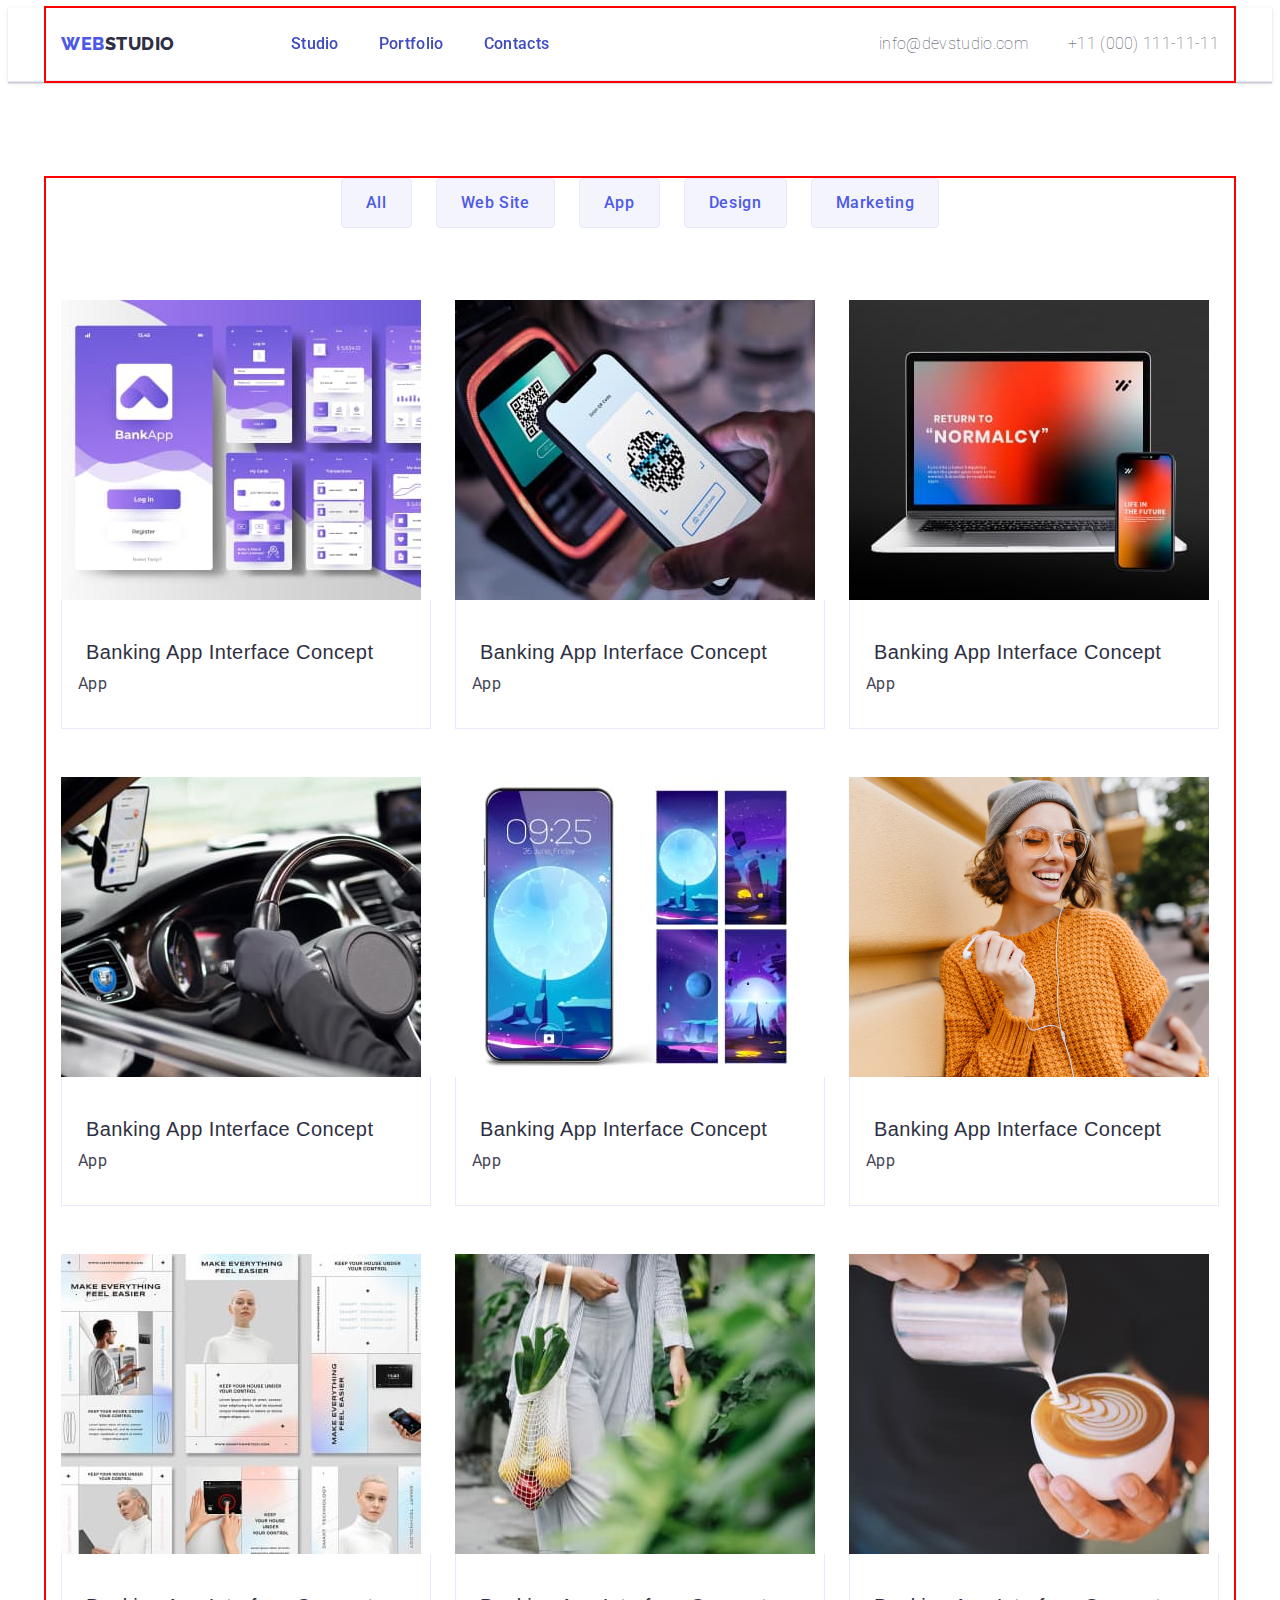
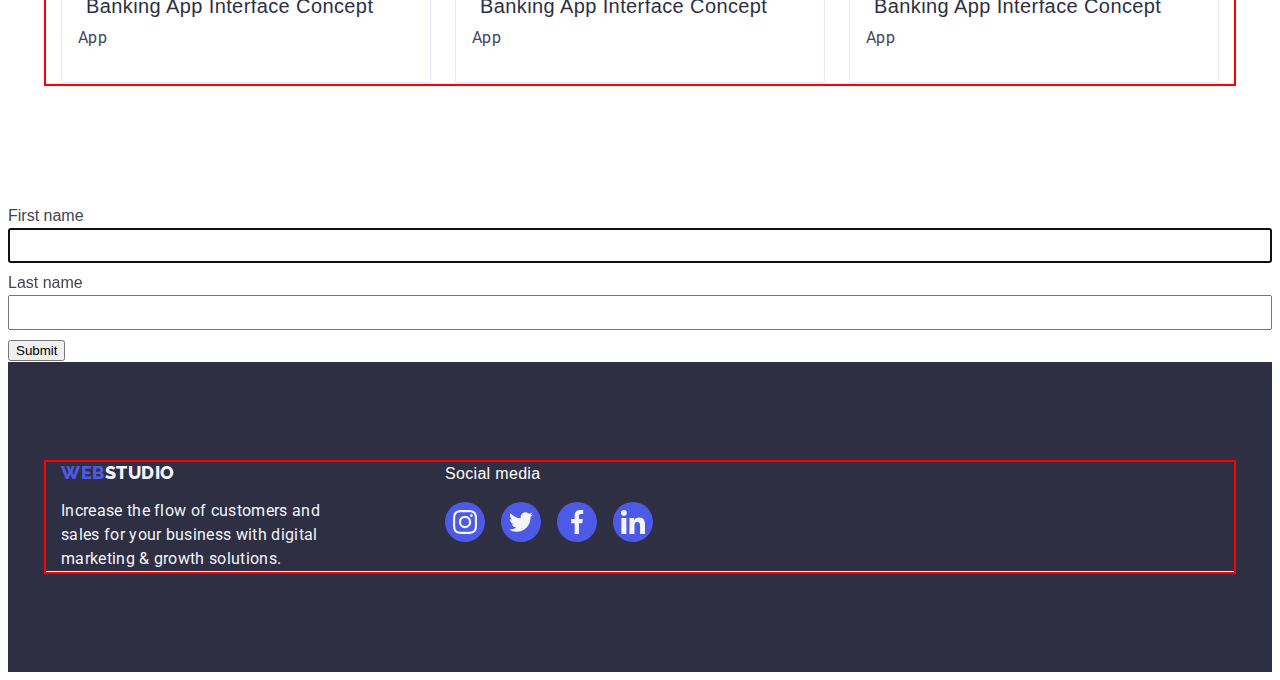
==== portfolio.html @ 5b32e732 "5.1" ====
<!DOCTYPE html>
<html lang="en">
  <head>
    <meta charset="UTF-8" />
    <meta http-equiv="X-UA-Compatible" content="IE=edge" />
    <meta name="viewport" content="width=device-width, initial-scale=1.0" />
    <title>Portfolio</title>
    <link
      rel="stylesheet"
      href="https://cdnjs.cloudflare.com/ajax/libs/modern-normalize/2.0.0/modern-normalize.min.css"
      integrity="sha512-4xo8blKMVCiXpTaLzQSLSw3KFOVPWhm/TRtuPVc4WG6kUgjH6J03IBuG7JZPkcWMxJ5huwaBpOpnwYElP/m6wg=="
      crossorigin="anonymous"
      referrerpolicy="no-referrer"
    />
    <link rel="stylesheet" href="./css/style.css" />
    <link rel="preconnect" href="https://fonts.googleapis.com" />
    <link rel="preconnect" href="https://fonts.gstatic.com" crossorigin />
    <link rel="preconnect" href="https://fonts.googleapis.com" />
    <link rel="preconnect" href="https://fonts.gstatic.com" crossorigin />
    <link
      href="https://fonts.googleapis.com/css2?family=Raleway:wght@100;800&family=Roboto:wght@100;400;500;700;900&display=swap"
      rel="stylesheet"
    />
  </head>
  <body>
    <header class="header link">
      <div class="container header-container">
        <nav class="header-nav list">
          <a class="header-logo link" href="./index.html"
            >Web<span class="header-black">Studio</span></a
          >

          <ul class="header-menu list">
            <li class="header-menu-item">
              <a class="header-menu-link link" href="./index.html">Studio</a>
            </li>
            <li class="header-menu-item">
              <a class="header-menu-link link" href="./portfolio.html"
                >Portfolio</a
              >
            </li>
            <li class="header-menu-item">
              <a class="header-menu-link link" href="">Contacts</a>
            </li>
          </ul>
        </nav>
        <address class="header-address">
          <ul class="header-ad list">
            <li class="header-ad-item">
              <a class="header-ad-link link" href="mailto:info@devstudio.com"
                >info@devstudio.com</a
              >
            </li>
            <li class="header-ad-item">
              <a class="header-ad-link link" href="tel:+110001111111"
                >+11 (000) 111-11-11</a
              >
            </li>
          </ul>
        </address>
      </div>
    </header>

    <main>
      <section class="portfolio-section">
        <div class="container">
          <h1 class="visually-hidden">its cool</h1>
          <ul class="list link port-btn">
            <li>
              <button class="f-btn" type="button">All</button>
            </li>
            <li>
              <button class="f-btn" type="button">Web Site</button>
            </li>
            <li>
              <button class="f-btn" type="button">App</button>
            </li>
            <li>
              <button class="f-btn" type="button">Design</button>
            </li>
            <li>
              <button class="f-btn" type="button">Marketing</button>
            </li>
          </ul>

          <ul class="list link section-images">
            <li class="li-image">
              <a class="link a-lift" href="">
                <div class="lift-images">
                  <img
                    class="lift-img"
                    src="./images/bankapp.jpg"
                    alt="bank app"
                    width="360"
                    height="300"
                  />
                  <p class="p-lift">
                    14 Stylish and User-Friendly App Design Concepts · Task
                    Manager App · Calorie Tracker App · Exotic Fruit Ecommerce
                    App · Cloud Storage App
                  </p>
                </div>
                <div class="container-image">
                  <h2 class="main-name">Banking App Interface Concept</h2>
                  <p class="main">App</p>
                </div>
              </a>
            </li>
            <li class="li-image">
              <a class="link a-lift" href="">
                <div class="lift-images">
                  <img
                    class="lift-img"
                    src="./images/cashless.jpg"
                    alt="bank app"
                    width="360"
                    height="300"
                  />
                  <p class="p-lift">
                    14 Stylish and User-Friendly App Design Concepts · Task
                    Manager App · Calorie Tracker App · Exotic Fruit Ecommerce
                    App · Cloud Storage App
                  </p>
                </div>
                <div class="container-image">
                  <h2 class="main-name">Banking App Interface Concept</h2>
                  <p class="main">App</p>
                </div>
              </a>
            </li>
            <li class="li-image">
              <a class="link a-lift" href="">
                <div class="lift-images">
                  <img
                    class="lift-img"
                    src="./images/meditation.jpg"
                    alt="bank app"
                    width="360"
                    height="300"
                  />
                  <p class="p-lift">
                    14 Stylish and User-Friendly App Design Concepts · Task
                    Manager App · Calorie Tracker App · Exotic Fruit Ecommerce
                    App · Cloud Storage App
                  </p>
                </div>
                <div class="container-image">
                  <h2 class="main-name">Banking App Interface Concept</h2>
                  <p class="main">App</p>
                </div>
              </a>
            </li>
            <li class="li-image">
              <a class="link a-lift" href="">
                <div class="lift-images">
                  <img
                    class="lift-img"
                    src="./images/taxi.jpg"
                    alt="bank app"
                    width="360"
                    height="300"
                  />
                  <p class="p-lift">
                    14 Stylish and User-Friendly App Design Concepts · Task
                    Manager App · Calorie Tracker App · Exotic Fruit Ecommerce
                    App · Cloud Storage App
                  </p>
                </div>
                <div class="container-image">
                  <h2 class="main-name">Banking App Interface Concept</h2>
                  <p class="main">App</p>
                </div>
              </a>
            </li>
            <li class="li-image">
              <a class="link a-lift" href="">
                <div class="lift-images">
                  <img
                    class="lift-img"
                    src="./images/screen.jpg"
                    alt="bank app"
                    width="360"
                    height="300"
                  />
                  <p class="p-lift">
                    14 Stylish and User-Friendly App Design Concepts · Task
                    Manager App · Calorie Tracker App · Exotic Fruit Ecommerce
                    App · Cloud Storage App
                  </p>
                </div>
                <div class="container-image">
                  <h2 class="main-name">Banking App Interface Concept</h2>
                  <p class="main">App</p>
                </div>
              </a>
            </li>
            <li class="li-image">
              <a class="link a-lift" href="">
                <div class="lift-images">
                  <img
                    class="lift-img"
                    src="./images/online.jpg"
                    alt="bank app"
                    width="360"
                    height="300"
                  />
                  <p class="p-lift">
                    14 Stylish and User-Friendly App Design Concepts · Task
                    Manager App · Calorie Tracker App · Exotic Fruit Ecommerce
                    App · Cloud Storage App
                  </p>
                </div>
                <div class="container-image">
                  <h2 class="main-name">Banking App Interface Concept</h2>
                  <p class="main">App</p>
                </div>
              </a>
            </li>
            <li class="li-image">
              <a class="link a-lift" href="">
                <div class="lift-images">
                  <img
                    class="lift-img"
                    src="./images/instagram.jpg"
                    alt="bank app"
                    width="360"
                    height="300"
                  />
                  <p class="p-lift">
                    14 Stylish and User-Friendly App Design Concepts · Task
                    Manager App · Calorie Tracker App · Exotic Fruit Ecommerce
                    App · Cloud Storage App
                  </p>
                </div>
                <div class="container-image">
                  <h2 class="main-name">Banking App Interface Concept</h2>
                  <p class="main">App</p>
                </div>
              </a>
            </li>
            <li class="li-image">
              <a class="link a-lift" href="">
                <div class="lift-images">
                  <img
                    class="lift-img"
                    src="./images/organic.jpg"
                    alt="bank app"
                    width="360"
                    height="300"
                  />
                  <p class="p-lift">
                    14 Stylish and User-Friendly App Design Concepts · Task
                    Manager App · Calorie Tracker App · Exotic Fruit Ecommerce
                    App · Cloud Storage App
                  </p>
                </div>
                <div class="container-image">
                  <h2 class="main-name">Banking App Interface Concept</h2>
                  <p class="main">App</p>
                </div>
              </a>
            </li>
            <li class="li-image">
              <a class="link a-lift" href="">
                <div class="lift-images">
                  <img
                    class="lift-img"
                    src="./images/fresh.jpg"
                    alt="bank app"
                    width="360"
                    height="300"
                  />
                  <p class="p-lift">
                    14 Stylish and User-Friendly App Design Concepts · Task
                    Manager App · Calorie Tracker App · Exotic Fruit Ecommerce
                    App · Cloud Storage App
                  </p>
                </div>
                <div class="container-image">
                  <h2 class="main-name">Banking App Interface Concept</h2>
                  <p class="main">App</p>
                </div>
              </a>
            </li>
          </ul>
        </div>
      </section>
      <section>
        <form>
  <label>
    First name
    <input type="text" name="firstName" autofocus />
  </label>
  <label>
    Last name
    <input type="text" name="lastName" />
  </label>
  <button type="submit">Submit</button>
</form>
      </section>
    </main>

    <footer class="footer">
      <div class="container div-all-footer">
        <div class="div-footer">
          <a class="footer-logo link" href="./index.html"
            >Web<span class="footer-white">Studio</span></a
          >
          <p class="footer-p">
            Increase the flow of customers and sales for your business with
            digital marketing & growth solutions.
          </p>
        </div>
        <div class="soc-div-footer">
          <p class="p-soc-footer">Social media</p>
          <ul class="ul-icon link list">
            <li class="li-icon-footer">
              <a
                class="a-icon-footer"
                href="https://www.instagram.com"
                target="_blank"
                ><svg class="svg-icon" width="24" height="24">
                  <use href="./images/icon.svg#instagram"></use>
                </svg>
              </a>
            </li>
            <li class="li-icon-footer">
              <a
                class="a-icon-footer"
                href="https://www.twitter.com"
                target="_blank"
                ><svg class="svg-icon" width="24" height="24">
                  <use href="./images/icon.svg#twitter"></use>
                </svg>
              </a>
            </li>
            <li class="li-icon-footer">
              <a
                class="a-icon-footer"
                href="https://www.facebook.com"
                target="_blank"
                ><svg class="svg-icon" width="24" height="24">
                  <use href="./images/icon.svg#facebook"></use>
                </svg>
              </a>
            </li>
            <li class="li-icon-footer">
              <a
                class="a-icon-footer"
                href="https://www.linkedin.com"
                target="_blank"
                ><svg class="svg-icon" width="24" height="24">
                  <use href="./images/icon.svg#linkedin"></use>
                </svg>
              </a>
            </li>
          </ul>
        </div>
      </div> 
    </footer>
  </body>
</html>
---- css/style.css ----
:root {
    --main--color:#2e2f42;
    --text--color:#434455;
    --white--color:#f4f4fd;
    --back--color:#404BBF;
    --light--color:#ffffff;
    --blue--color:#4D5AE5;
    --btn--color:#e7e9fc;
    --icon--color:#31d0aa;
    --modal--color:#FCFCFC;
    --custom--color:#8e8f99;
}

img {
    display: block;
}


img {
    overflow-clip-margin: content-box;
    overflow: clip;
}

body {
    font-family: 'Roboto',
    sans-serif;
    color: var(--text--color);
    background-color: var(--light--color);
}

p, h1, h2, h3, h4, h5, h6 {
margin-top: 0;
margin-bottom: 0;
}

a {
    text-decoration: none;
}



/* =====components====== */
.link {
    text-decoration: none;
}


.list {
    list-style: none;
    margin-top: 0;
    margin-bottom: 0;
    padding-left: 0;
}


.container {
    max-width: 1158px;
    padding-left: 156px;
    padding-right: 156px;
    outline: 2px solid red;
    margin: 0 auto;
    border-bottom: 1px solid #e7e9fc;
    padding: 0 15px 0 15px;
}


.header-container {
    display: flex;
    align-items: center;
    justify-content: space-between;
}

/* =========HEADER======= */

.header {
    border-bottom: 1px solid #e7e9fc;
    line-height: 1.17; 
    color: var(--main--color);
    box-shadow: 0px 2px 1px rgba(46, 47, 66, 0.08), 
    0px 1px 1px rgba(46, 47, 66, 0.16), 
    0px 1px 6px rgba(46, 47, 66, 0.08);
}
.header-logo {
    margin-right: 76px;
    display: flex;
    align-items: center;
    line-height: 1.17;
    font-family: "Raleway", sans-serif;
    font-weight: 800;
    font-size: 18px;
    line-height: 1.17;
    letter-spacing: 0.03em;
    color: var(--blue--color);
    text-transform: uppercase;
}


.header-nav {
    display: flex;
    align-items: center;
    gap: 40px;
}


.header-menu {
  display: flex;
  gap: 40px;
  
  color: var(--back--color);
}


.header-black {
    color: var(--main--color);
}

.header-address {
    font-style: normal;
    color: var(--text--color);
    
}

.header-menu-item {
    font-family: "Roboto";
    font-weight: 500;
    font-size: 16px;
    line-height: 1.5em; 
    letter-spacing: 0.02em;
    position: relative;
    color: var(--back--color);
    transition: color 250ms cubic-bezier(0.4, 0, 0.2, 1);
}

.header-ad-link {
    display: flex;
    font-family: "Roboto";
    font-weight: 100;
    font-size: 16px;
    line-height: 1.5em;
    letter-spacing: 0.02em;
    color: var(--text--color);
    padding: 24px 0;
    display: block;
    transition: color 250ms cubic-bezier(0.4, 0, 0.2, 1);
}

.header-menu-link:hover {
    color: var(--back--color);
}
.header-menu-link:focus {
    color: var(--back--color);
}
.header-menu-link {
    padding-top: 24px;
    padding-bottom: 24px;
    display: block;
    transition: color 250ms cubic-bezier(0.4, 0, 0.2, 1);
    position: relative;
    color: var(--back--color);
}


.header-ad-link:hover, .header-ad-link:focus {
    color: var(--back--color);
}

.header-ad {
display: flex;
gap: 40px;
}



/* ==========HERO========== */

.hero-btn:hover {
    background-color: var(--back--color);
}

.hero-btn:focus {
    background-color: var(--back--color);
}

.hero-btn {
    cursor: pointer;
    font-family: "Roboto", sans-serif;
    font-weight: 500;
    font-size: 16px;
    line-height: 1.5;
    letter-spacing: 0.04em;
    color: var(--light--color);
    background-color: var(--blue--color);
    display: block;
    align-items: center;
    min-width: 169px;
    height: 56px;
    border: none;
    border-radius: 4px;
    margin-left: auto;
    margin-right: auto;
    display: block;
    min-width: 169px;
    height: 56px;
    border: none;
    border-radius: 4px;
    margin-top: 48px;
    transition: background-color 250ms cubic-bezier(0.4, 0, 0.2, 1);
}


.hero {
    margin: auto;
    max-width: 1440px;
    background-image: linear-gradient(rgba(46, 47, 66, 0.7), rgba(46, 47, 66, 0.7)), 
    url(../images/herobg.jpg);
    background-size: cover;
    background-repeat: no-repeat;
    background-position: center;
    
    display: flex;
    font-family: "Roboto";
    font-weight: 500;
    font-size: 20px;
    line-height: 1.20em;
    letter-spacing: 0.02em;
    color: var(--text--color);
    background-color: var(--main--color);
    padding: 188px 0 188px; 
}



.hero-name {
    display: flex;
    text-align: center;
    line-height: 1.07;
    font-size: 56px;
    letter-spacing: 0.02em;
    color: var(--light--color);
    max-width: 496px;
}

/* ==========Button=============== */
.f-btn {
    padding: 12px 24px 12px;
    border-radius: 4px;
    cursor: pointer;
    font-family: "Roboto", sans-serif;
    font-weight: 500;
    font-size: 16px;
    line-height: 1.5;
    text-align: center;
    letter-spacing: 0.04em;
    color: var(--blue--color);
    background-color: var(--white--color);
    border: 1px solid var(--btn--color);
}

.f-btn:hover, .f-btn:focus {
    color: var(--light--color);
    background-color: var(--back--color);
    border: 1px solid transparent;
}

.btn {
    background-color:var(--white--color);
    color: var(--back--color);
}


/* =================MAIN============= */
.main-name {
    margin: 8px;
    font-weight: 500;
    font-size: 20px;
    line-height: 1.2; 
    letter-spacing: 0.02em;
    color: var(--main--color)
}

.main {
    color: var(--text--color);
    font-family: "Roboto";
    font-weight: 400;
    font-size: 16px;
    line-height: 1.5;
    letter-spacing: 0.02em;
}


/* ==========Section Text================= */

.section-text-container {
    width: calc((100% - 3 * 24px) / 4);
}


.text-section {
    display: flex;
    gap: 24px;
}

.section-text-container:last-child {
    margin-left: 0;
}


.section-p {
    text-align: justify; 
    font-family: "Roboto";
    line-height: 1.5;
    font-size: 16px;
    line-height: 1.5;
    letter-spacing: 0.02em;
    color: var(--text--color);
  
}

.section-p-our {
    text-align: center; 
    font-family: "Roboto";
    line-height: 1.5;
    font-size: 16px;
    line-height: 1.5;
    letter-spacing: 0.02em;
    color: var(--text--color);
}


.section-h {
    text-align: center; 
    margin-bottom: 8px;
    font-weight: 500;
    font-size: 20px;
    line-height: 1.2;
    letter-spacing: 0.02em;
    color: var(--main--color);
   
}



.section-style {
    padding: 120px 0 120px;
}

.div-uhicon {
    display: flex;
    align-items: center;
    justify-content: center;
    height: 112px;
    background-color: var(--white--color);
    border-radius: 4px;
    margin-bottom: 8px;
    width: 264px;
    height: 112px;
}


/* ===========MODAL=========== */
.visually-hidden {
    position: absolute;
    width: 1px;
    height: 1px;
    margin: -1px;
    border: 0;
    padding: 0;
    
    white-space: nowrap;
    clip-path: inset(100%);
    clip: rect(0 0 0 0);
    overflow: hidden;
  }



.modal-div {
    position: fixed;
    top: 0;
    left: 0;
    width: 100%;
    height: 100%;
    background-color: rgba(46, 47, 66, 0.4);
    transition: opacity 250ms cubic-bezier(0.4, 0, 0.2, 1), visibility 250ms cubic-bezier(0.4, 0, 0.2, 1);
    
}

.is-hidden {
    opacity: 0;
    visibility: hidden;
    pointer-events: none;
}

.modal {
    position: absolute;
    top: 50%;
    left: 50%;
    transform: translate(-50%, -50%) scale(1);
    width: 408px;
    min-height: 584px;
    background-color: var(--modal--color);
    box-shadow: 0px 1px 1px rgba(0, 0, 0, 0.14), 0px 1px 3px rgba(0, 0, 0, 0.12), 0px 2px 1px rgba(0, 0, 0, 0.2);
    border-radius: 4px;
    transition: transform 250ms cubic-bezier(0.4, 0, 0.2, 1);
}

.modal-btn {
    position: absolute;
    top: 24px;right: 24px;
    width: 24px;
    height: 24px;
    border-radius: 50%;
    display: flex;
    align-items: center;
    justify-content: center;
    border-color: var(--btn--color);
    border: 1px solid rgba(0, 0, 0, 0.1);
    padding: 0;
    cursor: pointer;
    transition: background-color 250ms cubic-bezier(0.4, 0, 0.2, 1), border 250ms cubic-bezier(0.4, 0, 0.2, 1);
    background-color: var(--btn--color);
}


.modal-btn:hover, .modal-btn:focus {
    background-color: var(--back--color);
    border: none;
}

.svg-modal {
    transition: fill 250ms cubic-bezier(0.4, 0, 0.2, 1);

}


.modal-btn:hover > .svg-modal,
.modal-btn:focus > .svg-modal {
fill: var(--light--color);
}


.p-title {
    /* display: flex; */
    max-width: 360px;
    flex-direction: column;
    flex-shrink: 0;
    color: var(--main--color);
    text-align: center;
    font-size: 16px;
    font-family: Roboto;
    font-style: normal;
    font-weight: 500;
    line-height: 24px;
    letter-spacing: 0.32px; 
    margin: 72px 24px 16px;
}


.modal-field {
    margin: 8px 24px 4px; 
}

.modal-input {
    width: 100%;
    height: 40px;
    border-radius: 4px;
    border: 1px solid var(--blue--color);
    background-color: transparent;
    
    padding-left: 38px;
}

.modal-imput::placeholder {

    width: 41px;
    flex-direction: column;
    flex-shrink: 0; 
    font-size: 12px;
    font-family: Roboto;
    font-style: normal;
    font-weight: 400;
    line-height: 1.16; 
    letter-spacing: 0.48px;
    color: var(--custom--color);
}



.input-wrap {
    position: relative;
}



.modal-pe {
    fill: var(--main--color);
    position: absolute;
    left: 16px;
    top: 50%;
    transform: translateY(-50%);
}

.svg-person {
    fill: var(--blue--color);
}

.text-modal {
    font-size: 12px;
    font-family: Roboto;
    font-style: normal;
    font-weight: 400;
    line-height: 14px;
    letter-spacing: 0.48px; 
    color: var(--main--color, rgba(46, 47, 66, 0.40)) ;
    width: 100%;
    height: 120px;
    border-radius: 4px;
    border: 1px solid var(--blue--color);
    background-color: transparent;
    padding: 8px 16px;
    resize: none;
}

.check-text {
    display: inline-block;
    color: var(--custom--color);
    font-size: 12px;
    font-family: Roboto;
    font-style: normal;
    font-weight: 400;
    line-height: 1.16;
    letter-spacing: 0.48px;
    align-items: center;
}

.check-text span {
    width: 16px;
    height: 16px;
    background: var(--white--color);
    border-radius: 2px;
    border: 1px solid var(--main--color), rgba(46, 47, 66, 0.40);
    margin-right: 12px;
    display: flex;
    align-items: center;
    justify-content: center;
}

.a-policy {
    color: var(--blue--color);
}


.input-checkbox:checked + .check-text span {
    background-color: var(--back--color);
    fill: var(--white--color);
    border: none;
}

.visually-hidden {
    position: absolute;
    width: 1px;
    height: 1px;
    margin: -1px;
    border: 0;
    padding: 0;
    
    white-space: nowrap;
    clip-path: inset(100%);
    clip: rect(0 0 0 0);
    overflow: hidden;
  }


  /* .check-icon {
    background-color: var(--back--color);
    fill: var(--white--color);
  } */
/* ===========SECTION WHAT========= */





.what-are {
    padding-bottom: 120px; 
}

.section-text-container {
    width: 264px;
    height: 224px;
    top: 792px;
    left: 156px;
    gap: 8px;
}


.section-what {
    margin-bottom: 72px;
    font-size: 36px;
    line-height: 1.11;
    text-align: center;
    letter-spacing: 0.02em;
    text-transform: capitalize;
    color: var(--main--color);

    justify-content: center;
    }

.image-what {
    display: flex;
    padding-bottom: 120px;
    margin-right: 0;
    gap: 24px;
    flex-basis: calc((100% - 48px) / 3);
}



/* ==========SECTION OUR======== */
.div-our {
    padding: 32px 0 32px;
}


.section-our-back {
    text-align: justify;
    padding: 120px 0 120px;
    background-color: var(--white--color);
}

.section-our {
    margin-bottom: 72px;
    font-size: 36px;
    line-height: 1.11;
    text-align: center;
    letter-spacing: 0.02em;
    text-transform: capitalize;
    color: var(--main--color);
}

.section-our-cont {
    margin-bottom: 32px;
}

.container-our {
    display: flex;
    box-shadow: 0px 1px 6px rgba(46, 47, 66, 0.08), 0px 1px 1px rgba(46, 47, 66, 0.16), 0px 2px 1px rgba(46, 47, 66, 0.08);;
    padding: 32px 0 32px;
    justify-content: center;
    gap: 24px;
}
.section-our-li {
    border-radius: 0px 0px 4px 4px; 
    padding-bottom: 120px;
    justify-content: center;
    gap: 24px;
    width: calc((100%-2*24px)/4);
    background-color: var(--light--color);
    font-weight: 500 ;
    font-size: 20px;
    line-height: 1.2;
    letter-spacing: 0.02em;
    color: var(--main--color);
    box-shadow: 0px 1px 6px rgba(46, 47, 66, 0.08), 0px 1px 1px rgba(46, 47, 66, 0.16), 0px 2px 1px rgba(46, 47, 66, 0.08);
   

}

.section-our-li:hover, .section-our-li:focus {
    background-color: var(--back--color);
}

.name-our {
    padding: 32px 0 32px;
}




/* ==========SECTION IMAGES======== */
.section-images {
    display: flex;
    flex-wrap: wrap; 
    column-gap: 24px;
    row-gap: 48px;
    font-weight: 500;
    font-size: 20px;
    line-height: 1.2;
    letter-spacing: 0.02em;
    color: var(--main--color)
}

.li-image {
    width: calc((100% - 48px) / 3);
    overflow: hidden;
}


.li-image:hover, .li-image:focus {
    background: var(--white, #FFF);
    box-shadow: 0px 2px 1px 0px rgba(46, 47, 66, 0.08), 0px 1px 1px 0px rgba(46, 47, 66, 0.16), 0px 1px 6px 0px rgba(46, 47, 66, 0.08);
    transition: 250ms cubic-bezier(0.4, 0, 0.2, 1);
}

.container-image {
    padding: 32px 16px;
    border: 1px solid var(--btn--color); 
    border-top: none;
}

.lift-images {
    display: flex;
    top: 0;
    bottom: 0;
    position: relative;
    overflow: hidden;
    transition: 250ms cubic-bezier(0.4, 0, 0.2, 1), border 250ms cubic-bezier(0.4, 0, 0.2, 1);
}

.a-lift:hover .p-lift {
    transform: translate(0);
}

.a-lift:focus .p-lift {
    transform: translate(0);
}

.p-lift {
    margin: 0;
    display: flex;
    position: absolute;
    height: 100%;
    flex-direction: column;
    flex-shrink: 0;
    color: var(--white--color);
    font-size: 16px;
    font-family: Roboto;
    line-height: 1.5;
    letter-spacing: 0.32px;
    width: 360px;
    height: 300px;
    padding: 40px 32px 164px;
    margin-bottom: 32px;
    background-color: var(--blue--color);
    transform: translateY(100%);
    transition: 250ms cubic-bezier(0.4, 0, 0.2, 1), border 250ms cubic-bezier(0.4, 0, 0.2, 1);
}

/* =========PORTFOLIO SECTION======= */
.portfolio-section {
    padding-top: 96px; padding-bottom: 120px;
}


.port-btn {
    display: flex;
    justify-content: center;
    gap: 24px;
    margin-bottom: 72px;

}



/* ============SECTION CUSTOMERS======== */
.section-customers {
    padding-top: 120px;
    padding-bottom: 120px;
}


.ul-customers {
    display: flex;
    gap: 24px;
    margin-bottom: 72px;
}



.li-customers {
    width: calc((100% - 120px) / 6);
    height: 88px;
}

.h-customers {
    text-align: center;
    font-size: 36px;
    line-height: 1.11;
    color: var(--main--color);
    margin-bottom: 72px;
}


.a-customers {
    width: 100%;
    height: 100%;
    border: 1px solid #8e8f99;
    border-radius: 4px;
    display: flex;
    align-items: center;
    justify-content: center;
    color: var(--custom--color);
}


.a-customers:hover, .a-customers:focus {
    color: var(--back--color);
    border-color: var(--back--color);
    transition: border-color 250ms cubic-bezier(0.4, 0, 0.2, 1), color 250ms cubic-bezier(0.4, 0, 0.2, 1);
}

.svg-customers {
    fill: currentColor;
}


/* ===========FOOTER========= */



.footer {
    background-color: var(--main--color);
    padding: 100px 0;
}

.footer-p {
    max-width: 264px;
    font-family: "Roboto";
    font-weight: 400;
    font-size: 16px;
    line-height: 1.5em;
    letter-spacing: 0.02em;
    color: var(--white--color);
}
.footer-white {
    color: var(--white--color);
}

.footer-logo {
    display: inline-block;
    margin-bottom: 16px;
    font-family: 'Raleway', 
    sans-serif;
    font-weight: 800;
    font-size: 18px;
    line-height: 1.17;
    letter-spacing: 0.03em;
    color: var(--blue--color);
    text-transform: uppercase
}


.li-icon-footer {
    width: 40px;
    height: 40px;
    transition: background-color 250ms cubic-bezier(0.4, 0, 0.2, 1);
}

.a-icon-footer {
    width: 100%;
    height: 100%;
    background-color: var(--blue--color);
    border-radius: 50%;
    display: flex;
    align-items: center;
    justify-content: center;
    transition: background-color 250ms cubic-bezier(0.4, 0, 0.2, 1);
}

.a-icon-footer:hover, .a-icon-footer:focus {
    background-color: var(--icon--color);
}



.div-all-footer {
    display: flex;
    align-items: baseline;
}

.div-footer {
    margin-right: 120px;
}



/* 
==========ICONS=========== */
.icons {
  display: flex;
  gap: 24px; 
  justify-content: center;
}

.icons:last-child {
    padding-right: 0;
}

.li-icon {
    width: 40px;
    height: 40px;
    transition: background-color 250ms cubic-bezier(0.4, 0, 0.2, 1);
}

.a-icon {
    width: 100%;
    height: 100%;
    background-color: var(--blue--color);
    border-radius: 50%;
    display: flex;
    align-items: center;
    justify-content: center;
    
    transition: background-color 250ms cubic-bezier(0.4, 0, 0.2, 1);
}


.a-icon:hover, .a-icon:focus {
    background-color: var(--back--color);
}
.svg-icon {
    fill: var(--white--color);
}




.p-soc-footer {
    display: flex;
    font-weight: 500;
    font-size: 16px;
    line-height: 1.5;
    letter-spacing: 0.02em;
    color: var(--light--color);
    margin-bottom: 16px;
    transition: background-color 250ms cubic-bezier(0.4, 0, 0.2, 1);
}

.ul-icon {
    display: flex;
    gap: 16px;
}


/* ===========Before/after========== */

::after {
    content: "";
    position: absolute;
    left: 0;
    bottom: -1px;
    height: 4px;
    background-color: var(--back--color);
    border-radius: 2px;
}


body {
    font-family: sans-serif;
    line-height: 1.5;
  }
  
  input {
    padding: 8px;
    font-family: inherit;
  }
  
  label {
    display: flex;
    flex-direction: column;
    margin-bottom: 8px;
  }
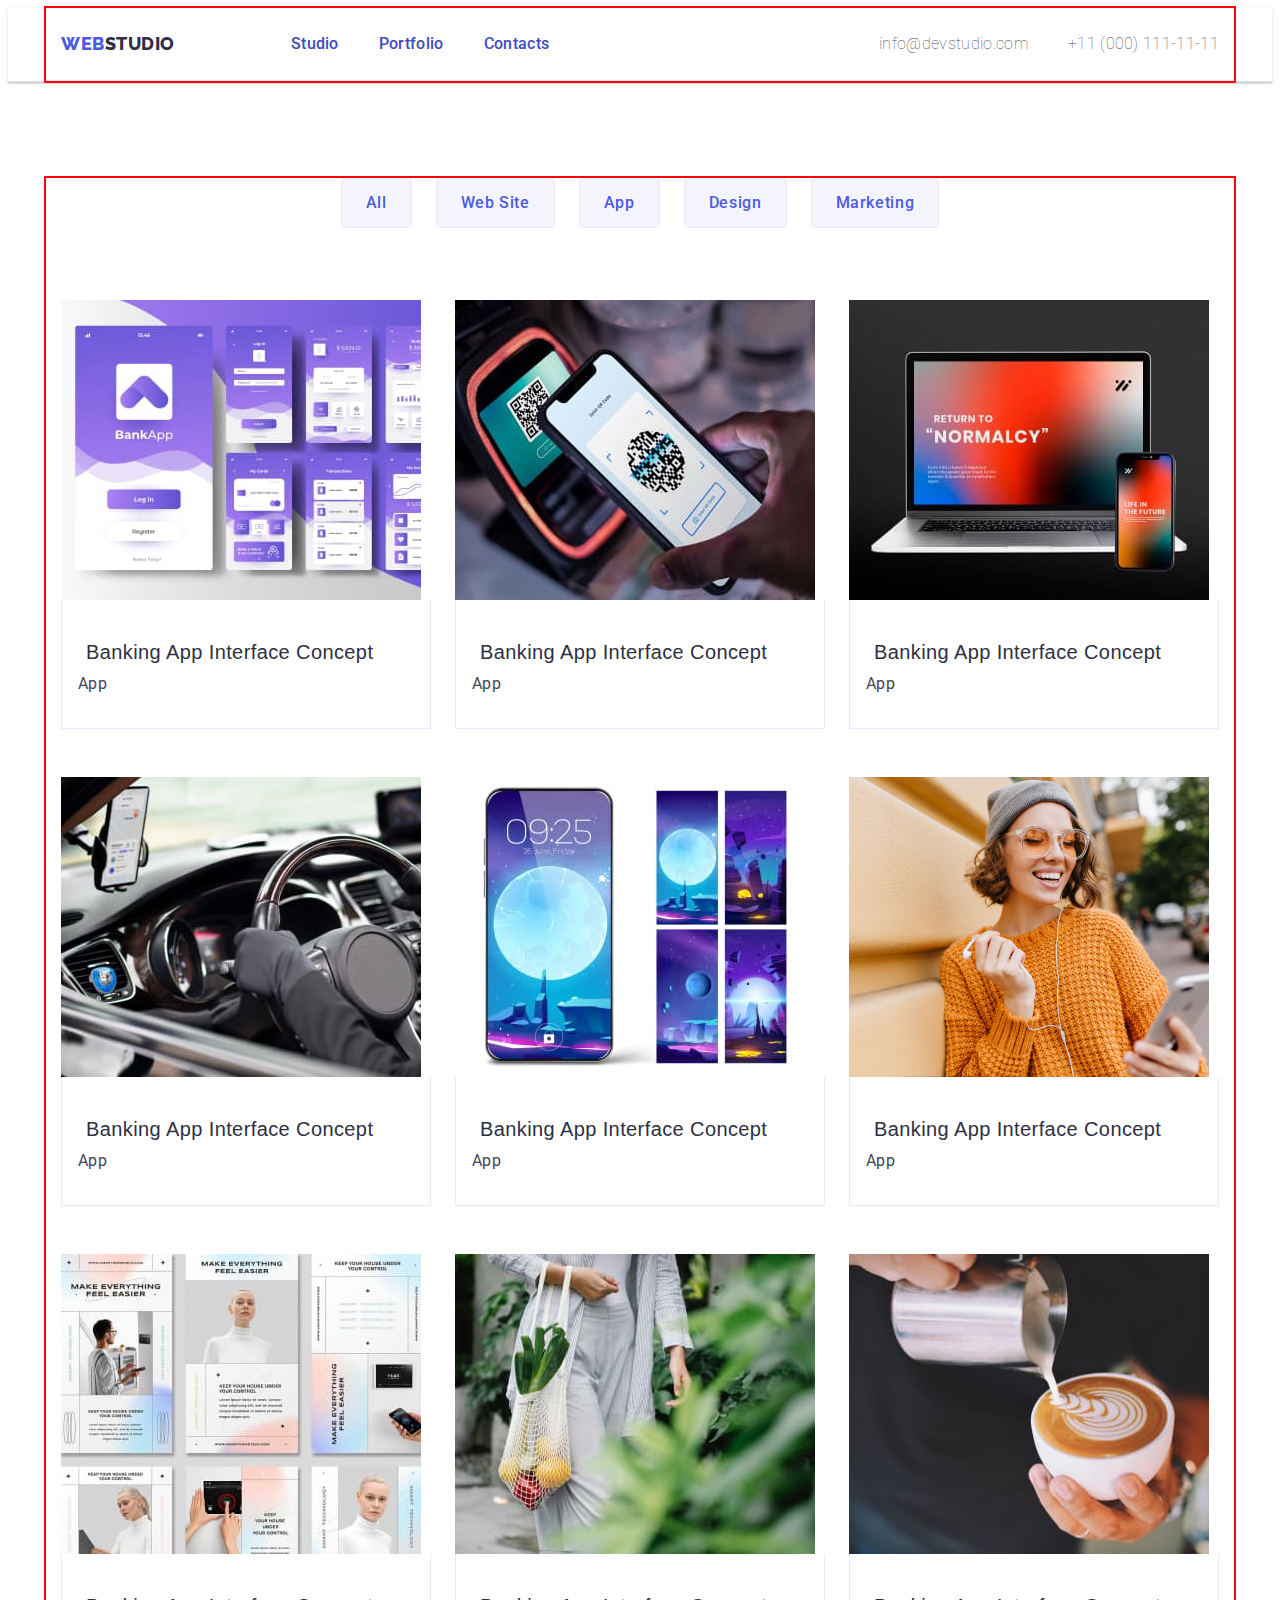
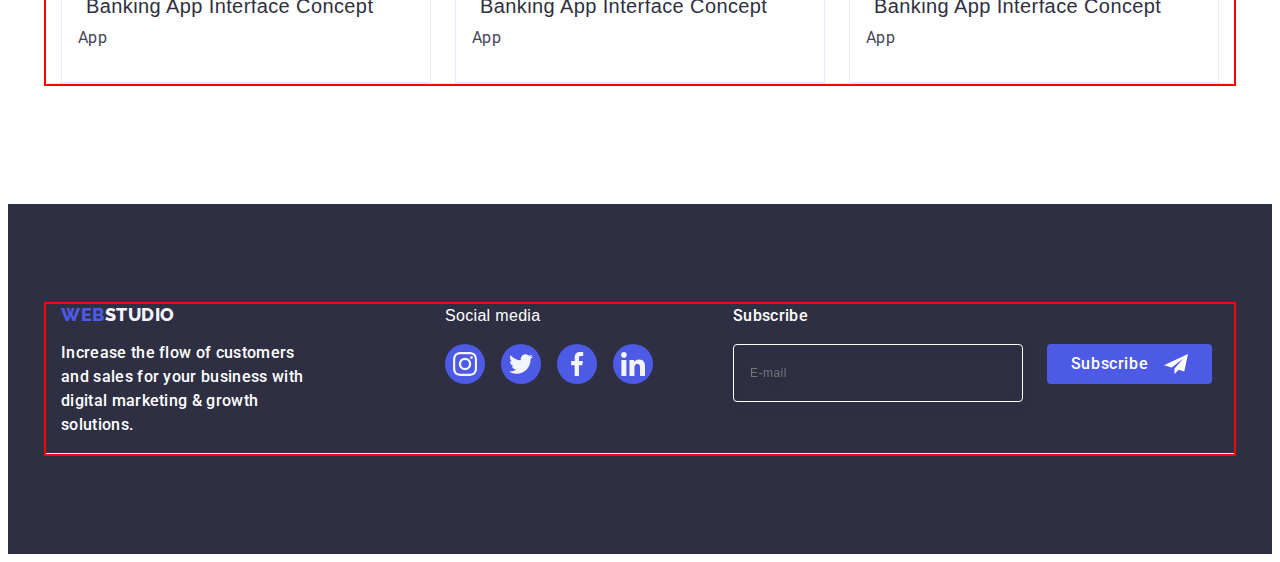
==== commit 78ca68e7: "5.4" ====
--- a/portfolio.html
+++ b/portfolio.html
@@ -285,7 +285,7 @@
           </ul>
         </div>
       </section>
-      <section>
+      <!-- <section>
         <form>
   <label>
     First name
@@ -297,7 +297,7 @@
   </label>
   <button type="submit">Submit</button>
 </form>
-      </section>
+      </section> -->
     </main>
 
     <footer class="footer">
@@ -356,6 +356,17 @@
             </li>
           </ul>
         </div>
+        <div class="footer-div-subscribe">
+          <p class="footer-p">Subscribe</p>
+          <form class="footer-form" action="">
+            <label class="footer-label" for="">
+            <input class="fotter-input" type="email" name="user-subscribe" id="" placeholder="E-mail"></label>
+            <button class="footer-submit" type="submit">Subscribe<svg class="footer-svg" width="24" height="24">
+              <use href="./images/modal-icons.svg#frame"></use>
+            </svg></button>
+          </form>
+  
+        </div>
       </div> 
     </footer>
   </body>
--- a/css/style.css
+++ b/css/style.css
@@ -392,6 +392,7 @@
 }
 
 .modal {
+    padding: 72px 24px 24px 24px;
     position: absolute;
     top: 50%;
     left: 50%;
@@ -457,8 +458,15 @@
 
 
 .modal-field {
-    margin: 8px 24px 4px; 
-}
+    margin-bottom: 8px;
+    max-width: 360px;
+}
+.modal-field-check {
+    margin-bottom: 16px;
+   
+    max-width: 360px;
+}
+
 
 .modal-input {
     width: 100%;
@@ -466,8 +474,10 @@
     border-radius: 4px;
     border: 1px solid var(--blue--color);
     background-color: transparent;
-    
+    border: 1px solid rgba(46, 47, 66, 0.4);
     padding-left: 38px;
+    outline: transparent;
+    transition: border-color 250ms cubic-bezier(0.4, 0, 0.2, 1);
 }
 
 .modal-imput::placeholder {
@@ -487,17 +497,27 @@
 
 
 .input-wrap {
+    
     position: relative;
 }
 
-
+.modal-label {
+    font-size: 12px;
+    line-height: 1.17;
+    letter-spacing: 0.04em;
+    color: var(--custom--color);
+    display: block;
+    margin-bottom: 4px;
+}
 
 .modal-pe {
+    height: 24px;
     fill: var(--main--color);
     position: absolute;
     left: 16px;
     top: 50%;
     transform: translateY(-50%);
+    transition: fill 250ms cubic-bezier(0.4, 0, 0.2, 1);
 }
 
 .svg-person {
@@ -505,30 +525,35 @@
 }
 
 .text-modal {
+    line-height: 1.17;
     font-size: 12px;
     font-family: Roboto;
     font-style: normal;
     font-weight: 400;
-    line-height: 14px;
+    color: rgba(46, 47, 66, 0.4);
     letter-spacing: 0.48px; 
-    color: var(--main--color, rgba(46, 47, 66, 0.40)) ;
+    color: var(--main--color) ;
     width: 100%;
     height: 120px;
     border-radius: 4px;
     border: 1px solid var(--blue--color);
+    border: 1px solid rgba(46, 47, 66, 0.4);
     background-color: transparent;
     padding: 8px 16px;
     resize: none;
+    outline: transparent;
+    transition: border-color 250ms cubic-bezier(0.4, 0, 0.2, 1);
+    border-color: var(--blue--color);
 }
 
 .check-text {
-    display: inline-block;
+    display: flex;
     color: var(--custom--color);
     font-size: 12px;
     font-family: Roboto;
     font-style: normal;
     font-weight: 400;
-    line-height: 1.16;
+    line-height: 1.17;
     letter-spacing: 0.48px;
     align-items: center;
 }
@@ -554,6 +579,10 @@
     background-color: var(--back--color);
     fill: var(--white--color);
     border: none;
+}
+
+.input-checkbox:focus {
+    border-color: var(--blue--color);
 }
 
 .visually-hidden {
@@ -571,10 +600,38 @@
   }
 
 
-  /* .check-icon {
-    background-color: var(--back--color);
-    fill: var(--white--color);
-  } */
+  .modal-span {
+    transition: background-color 250ms cubic-bezier(0.4, 0, 0.2, 1), border 250ms cubic-bezier(0.4, 0, 0.2, 1), 
+    fill 250ms cubic-bezier(0.4, 0, 0.2, 1);
+    fill: transparent;
+    border: 1px solid rgba(46, 47, 66, 0.4); 
+    display: inline-flex;
+
+  }
+
+
+  .modal-submit {
+    display: block;
+    min-width: 169px;
+    height: 56px;
+    font-family: "Roboto", sans-serif;
+    font-weight: 500;
+    line-height: 1.5;
+    letter-spacing: 0.04em;
+    color: var(--light--color);
+    cursor: pointer;
+    background-color: var(--blue--color);
+    border: none; 
+    border-radius: 4px;
+    transition: background-color 250ms cubic-bezier(0.4, 0, 0.2, 1); 
+  }
+  .check-icon {
+    height: 24px;
+  }
+
+
+
+
 /* ===========SECTION WHAT========= */
 
 
@@ -884,6 +941,75 @@
 
 
 
+.footer-p {
+    margin-bottom: 16px;
+    font-weight: 500; 
+    font-size: 16px;
+    line-height: 1.5;
+    letter-spacing: 0.02em;
+    color: var(--light--color);
+}
+
+.footer-form {
+    gap: 24px;
+    display: flex;
+}
+
+
+.footer-label {
+    gap: 24px;
+
+}
+
+
+.fotter-input {
+    width: 264px;
+    height: 40px;
+    border: 1px solid var(--light--color); 
+    background-color: transparent; 
+    font-size: 12px; 
+    line-height: 1.5; 
+    letter-spacing: 0.04em; 
+    padding-left: 16px;
+    filter: drop-shadow(0px 4px 4px rgba(0, 0, 0, 0.15));
+    border-radius: 4px;
+    color: var(--light--color);
+}
+
+::placeholder {
+    fill: var(--light--color);
+}
+
+.footer-submit {
+    min-width: 165px;
+    height: 40px;
+    display: flex;
+    justify-content: center;
+    align-items: center;
+    font-family: "Roboto", sans-serif;
+    font-size: 16px;
+    font-weight: 500;
+    line-height: 1.5;
+    letter-spacing: 0.04em;
+    color: var(--light--color);
+    cursor: pointer;
+    background-color: var(--blue--color);
+    border: none;
+    border-radius: 4px;
+    /* margin-left: 24px; */
+}
+
+.footer-svg {
+    margin-left: 16px;
+    fill: var(--light--color);
+}
+
+.footer-div-subscribe {
+    margin-left: 80px;
+}
+
+
+
 /* 
 ==========ICONS=========== */
 .icons {
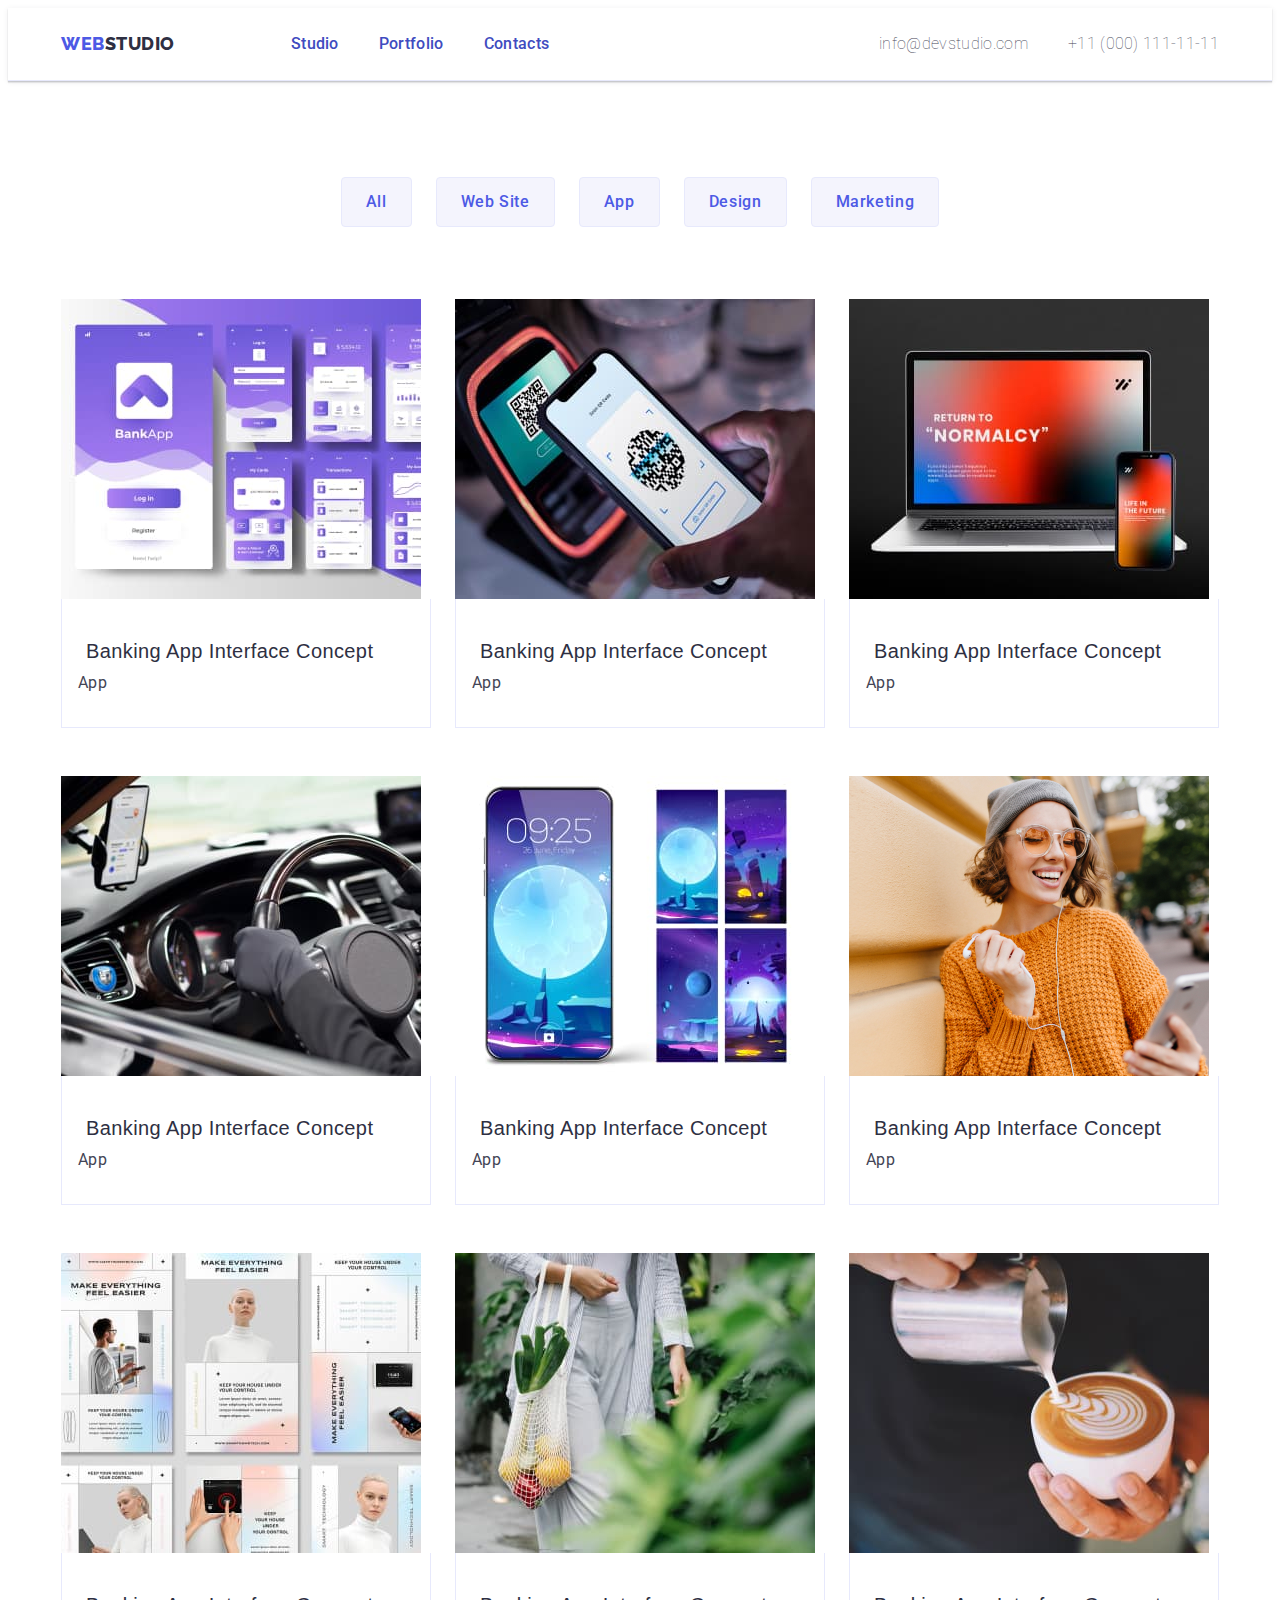
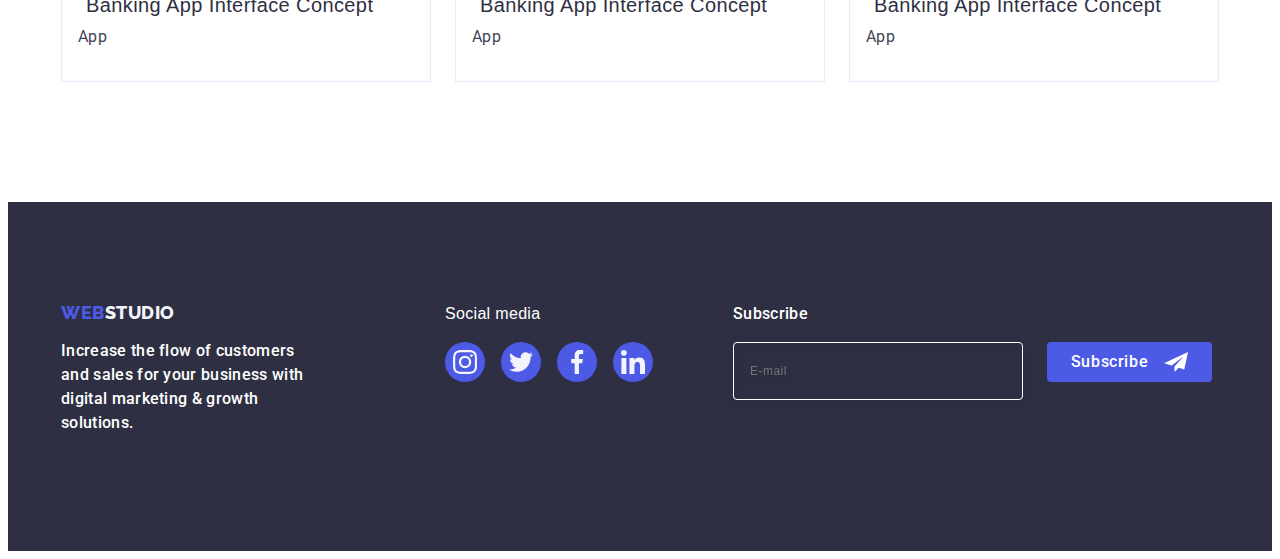
==== commit 65d7f2b5: "1.4" ====
--- a/portfolio.html
+++ b/portfolio.html
@@ -2,6 +2,7 @@
 <html lang="en">
   <head>
     <meta charset="UTF-8" />
+    <meta name="viewport" content="width=device-width, initial-scale=1.0">
     <meta http-equiv="X-UA-Compatible" content="IE=edge" />
     <meta name="viewport" content="width=device-width, initial-scale=1.0" />
     <title>Portfolio</title>
@@ -358,9 +359,9 @@
         </div>
         <div class="footer-div-subscribe">
           <p class="footer-p">Subscribe</p>
-          <form class="footer-form" action="">
-            <label class="footer-label" for="">
-            <input class="fotter-input" type="email" name="user-subscribe" id="" placeholder="E-mail"></label>
+          <form class="footer-form">
+            <label class="footer-label" for="user-subscribe">
+            <input class="fotter-input" type="email" name="user-subscribe" id="user-subscribe" placeholder="E-mail"></label>
             <button class="footer-submit" type="submit">Subscribe<svg class="footer-svg" width="24" height="24">
               <use href="./images/modal-icons.svg#frame"></use>
             </svg></button>
--- a/css/style.css
+++ b/css/style.css
@@ -57,9 +57,9 @@
     max-width: 1158px;
     padding-left: 156px;
     padding-right: 156px;
-    outline: 2px solid red;
+    /* outline: 2px solid red; */
     margin: 0 auto;
-    border-bottom: 1px solid #e7e9fc;
+    /* border-bottom: 1px solid #e7e9fc; */
     padding: 0 15px 0 15px;
 }
 
@@ -411,7 +411,7 @@
     width: 24px;
     height: 24px;
     border-radius: 50%;
-    display: flex;
+    /* display: flex; */
     align-items: center;
     justify-content: center;
     border-color: var(--btn--color);
@@ -439,79 +439,53 @@
 fill: var(--light--color);
 }
 
-
 .p-title {
-    /* display: flex; */
+    text-align: center;
     max-width: 360px;
-    flex-direction: column;
-    flex-shrink: 0;
-    color: var(--main--color);
-    text-align: center;
     font-size: 16px;
     font-family: Roboto;
     font-style: normal;
     font-weight: 500;
     line-height: 24px;
     letter-spacing: 0.32px; 
-    margin: 72px 24px 16px;
+    color: var(--main--color);
+    margin-bottom: 16px;
 }
 
 
 .modal-field {
     margin-bottom: 8px;
-    max-width: 360px;
-}
-.modal-field-check {
-    margin-bottom: 16px;
-   
-    max-width: 360px;
-}
-
+}
 
 .modal-input {
+    display: block;
     width: 100%;
     height: 40px;
     border-radius: 4px;
     border: 1px solid var(--blue--color);
+    border-radius: 4px;
     background-color: transparent;
-    border: 1px solid rgba(46, 47, 66, 0.4);
     padding-left: 38px;
-    outline: transparent;
+    border: 1px solid rgba(46, 47, 66, 0.4); 
+    outline: transparent; 
     transition: border-color 250ms cubic-bezier(0.4, 0, 0.2, 1);
 }
 
-.modal-imput::placeholder {
-
-    width: 41px;
-    flex-direction: column;
-    flex-shrink: 0; 
+
+
+.modal-label {
+    display: block;
     font-size: 12px;
     font-family: Roboto;
     font-style: normal;
     font-weight: 400;
-    line-height: 1.16; 
+    line-height: 1.17;
     letter-spacing: 0.48px;
     color: var(--custom--color);
-}
-
-
-
-.input-wrap {
-    
-    position: relative;
-}
-
-.modal-label {
-    font-size: 12px;
-    line-height: 1.17;
-    letter-spacing: 0.04em;
-    color: var(--custom--color);
-    display: block;
     margin-bottom: 4px;
 }
 
-.modal-pe {
-    height: 24px;
+.modal-p {
     fill: var(--main--color);
     position: absolute;
     left: 16px;
@@ -520,115 +494,142 @@
     transition: fill 250ms cubic-bezier(0.4, 0, 0.2, 1);
 }
 
-.svg-person {
-    fill: var(--blue--color);
-}
-
-.text-modal {
-    line-height: 1.17;
-    font-size: 12px;
-    font-family: Roboto;
-    font-style: normal;
-    font-weight: 400;
-    color: rgba(46, 47, 66, 0.4);
-    letter-spacing: 0.48px; 
-    color: var(--main--color) ;
-    width: 100%;
-    height: 120px;
+
+
+.input-wrap {
+    position: relative;
+}
+
+.modal-text {
     border-radius: 4px;
     border: 1px solid var(--blue--color);
-    border: 1px solid rgba(46, 47, 66, 0.4);
+    resize: none;
+    height: 120px;
+    width: 100%;
+    padding-left: 16px;
+    font-size: 12px;
+    line-height: 1.17; 
+    letter-spacing: 0.04em;
+    color: rgba(46, 47, 66, 0.4);
     background-color: transparent;
     padding: 8px 16px;
-    resize: none;
     outline: transparent;
     transition: border-color 250ms cubic-bezier(0.4, 0, 0.2, 1);
+    border: 1px solid rgba(46, 47, 66, 0.4);
+}
+
+
+.modal-text:focus {
     border-color: var(--blue--color);
 }
 
+.input-checkbox {
+    display: inline-block;
+    height: 40px;
+    border: 1px solid rgba(46, 47, 66, 0.4); 
+    outline: transparent; 
+}
+
 .check-text {
-    display: flex;
-    color: var(--custom--color);
+    display: inline-block;
+    align-items: center;
+    color: #8E8F99;
     font-size: 12px;
     font-family: Roboto;
     font-style: normal;
     font-weight: 400;
     line-height: 1.17;
     letter-spacing: 0.48px;
-    align-items: center;
-}
-
-.check-text span {
+    columns: var(--custom--color);
+    left: 24px;
+}
+
+.a-policy {
+    color: var(--blue--color);
+    font-size: 12px;
+    font-family: Roboto;
+    font-style: normal;
+    font-weight: 400;
+    line-height: 1.17;
+    letter-spacing: 0.48px;
+    text-decoration: underline;
+}
+
+
+
+.check-text span{
+    left: 16px;
     width: 16px;
     height: 16px;
-    background: var(--white--color);
     border-radius: 2px;
-    border: 1px solid var(--main--color), rgba(46, 47, 66, 0.40);
-    margin-right: 12px;
-    display: flex;
+    border: 1px solid var(--main--color, rgba(46, 47, 66, 0.40));
+    left: 16px;
+    display: inline-flex;
     align-items: center;
     justify-content: center;
-}
-
-.a-policy {
-    color: var(--blue--color);
+    fill: transparent;
+    border: 1px solid rgba(46, 47, 66, 0.4); 
 }
 
 
 .input-checkbox:checked + .check-text span {
     background-color: var(--back--color);
+    border: none;
     fill: var(--white--color);
+}
+
+
+
+.modal-input:focus {
+    border-color: var(--blue--color);
+}
+
+.modal-input:focus-within + .modal-p {
+    fill: var(--blue--color);
+}
+
+
+.modal-submit {
+    min-width: 169px;
+    display: block;
+    border-radius: 4px;
+    background: var(--blue--color);
+    box-shadow: 0px 4px 4px 0px rgba(0, 0, 0, 0.15); 
+    width: 169px;
+    height: 56px;
+    color: var(--light--color);
+    text-align: center;
+    font-size: 16px;
+    font-family: "Roboto", sans-serif;
+    font-style: normal;
+    font-weight: 500;
+    line-height: 1.5;
+    letter-spacing: 0.64px; 
+    padding: 16px 32px;
+    margin-left: auto;
+    margin-right: auto;
+    cursor: pointer;
     border: none;
-}
-
-.input-checkbox:focus {
-    border-color: var(--blue--color);
-}
-
-.visually-hidden {
-    position: absolute;
-    width: 1px;
-    height: 1px;
-    margin: -1px;
-    border: 0;
-    padding: 0;
-    
-    white-space: nowrap;
-    clip-path: inset(100%);
-    clip: rect(0 0 0 0);
-    overflow: hidden;
-  }
-
-
-  .modal-span {
-    transition: background-color 250ms cubic-bezier(0.4, 0, 0.2, 1), border 250ms cubic-bezier(0.4, 0, 0.2, 1), 
-    fill 250ms cubic-bezier(0.4, 0, 0.2, 1);
-    fill: transparent;
-    border: 1px solid rgba(46, 47, 66, 0.4); 
+    transition: background-color 250ms cubic-bezier(0.4, 0, 0.2, 1);
+}
+
+
+
+.modal-checkbox-field {
+    margin-bottom: 24px
+}
+
+.modal-field-text {
+    margin-bottom: 16px;
+}
+
+
+.modal-span {
+    margin-right: 8px;
     display: inline-flex;
-
-  }
-
-
-  .modal-submit {
-    display: block;
-    min-width: 169px;
-    height: 56px;
-    font-family: "Roboto", sans-serif;
-    font-weight: 500;
-    line-height: 1.5;
-    letter-spacing: 0.04em;
-    color: var(--light--color);
-    cursor: pointer;
-    background-color: var(--blue--color);
-    border: none; 
-    border-radius: 4px;
-    transition: background-color 250ms cubic-bezier(0.4, 0, 0.2, 1); 
-  }
-  .check-icon {
-    height: 24px;
-  }
-
+    transition: background-color 250ms cubic-bezier(0.4, 0, 0.2, 1), border 250ms cubic-bezier(0.4, 0, 0.2, 1), fill 250ms cubic-bezier(0.4, 0, 0.2, 1);
+    border: 1px solid rgba(46, 47, 66, 0.4);
+}
 
 
 
